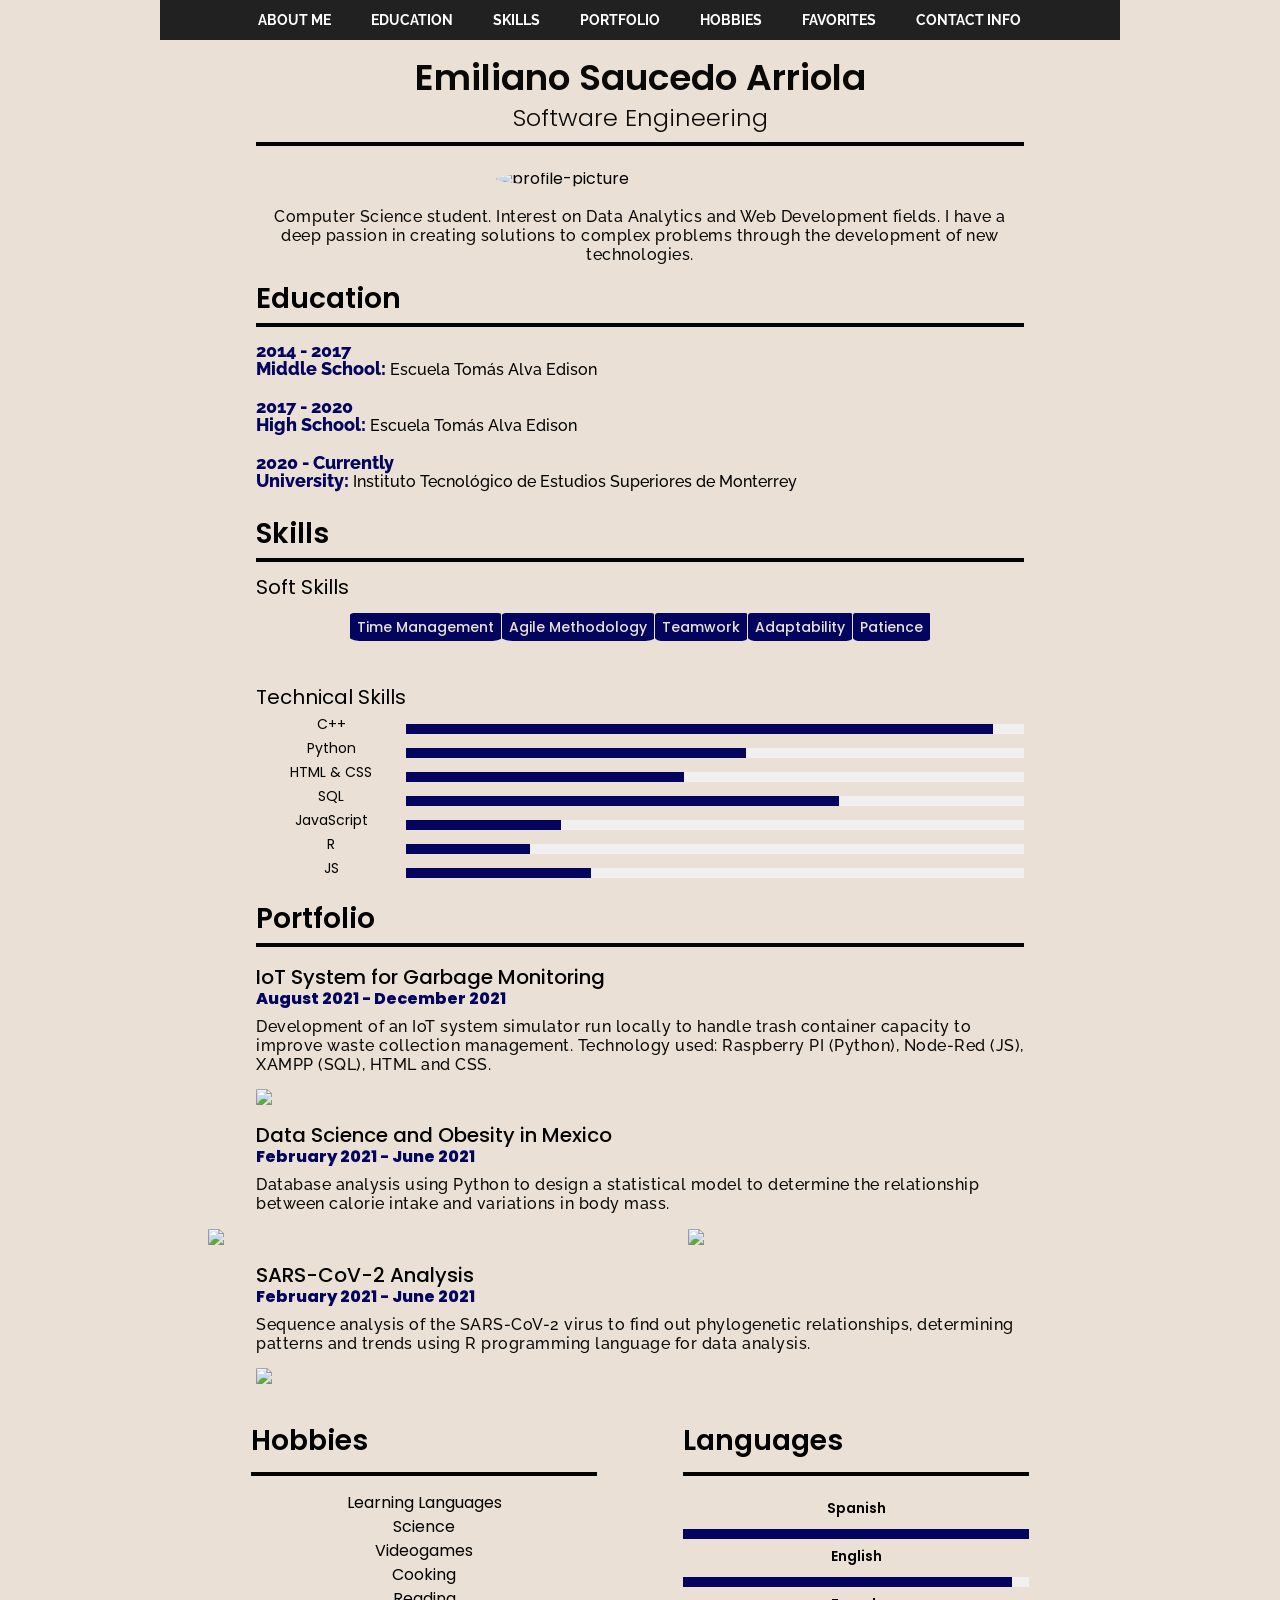
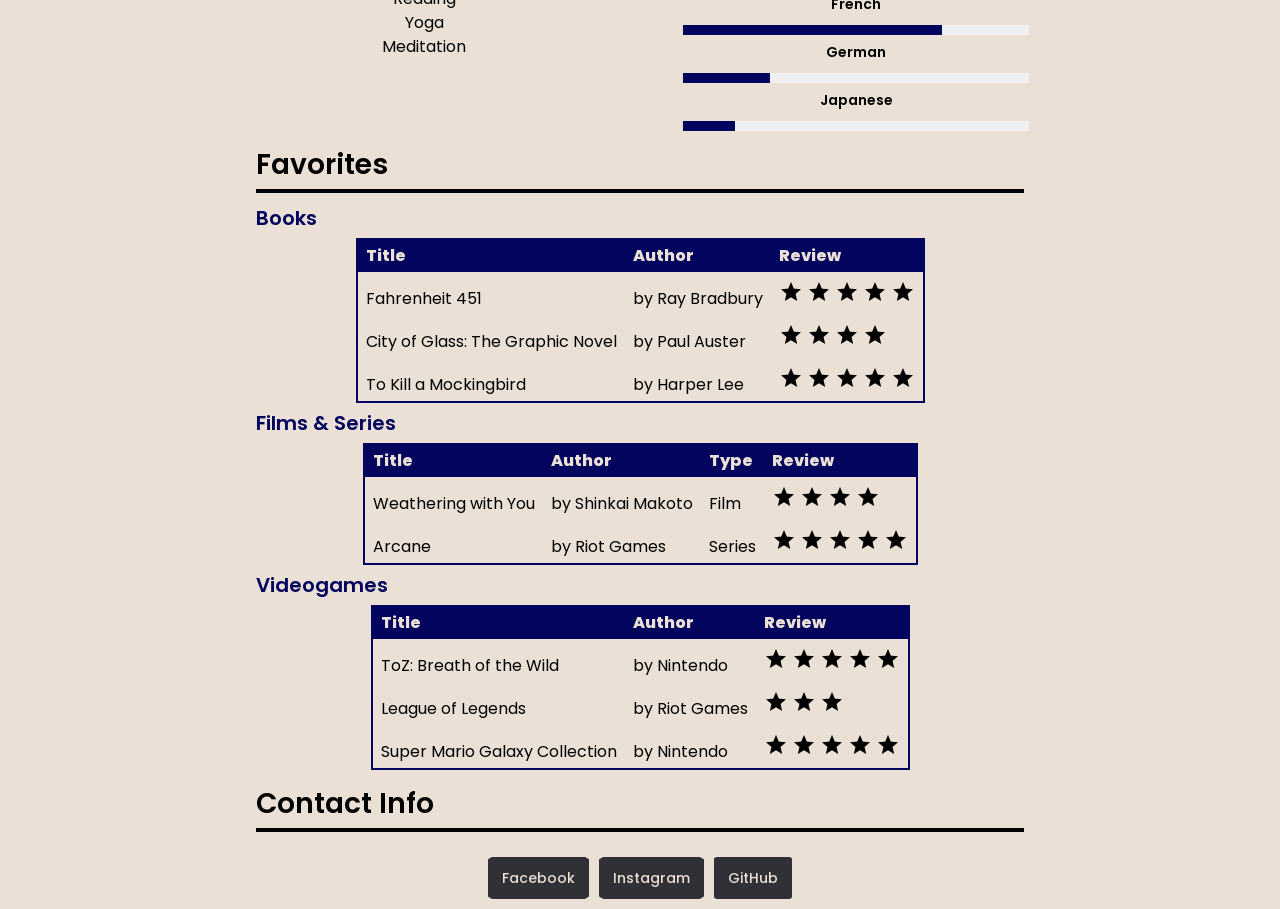
==== index.html @ 991b0953 "sacamos archivos" ====
<!DOCTYPE html>
<html lang="en">
    <head>
        <title>CV Emiliano Saucedo</title>
        <meta charset="UTF-8">
        <meta http-equiv="X-UA-Compatible" content="IE=edge">
        <meta name="viewport" content="width=device-width, initial-scale=1.0">
        <link rel="stylesheet" href="https://fonts.googleapis.com/icon?family=Material+Icons">
        <link href="main.css" rel="stylesheet">
        <link href="js\splide.min.js" rel="stylesheet">
        <style>
            @import url('https://fonts.googleapis.com/css2?family=Poppins:wght@100;200;300;400;500;600;700;800;900&family=Raleway:wght@100;200;300;400;500;600;700;800;900&display=swap');
        </style>
    </head>
    <body>
        <!--Basic Identity-->
        <header>
            <nav>
                <ul id="main-menu">
                    <li><a class="menu-element" href="#profile-description">About Me</a></li>
                    <li><a class="menu-element" href="#education">Education</a></li>
                    <li><a class="menu-element" href="#skills">Skills</a></li>
                    <li><a class="menu-element" href="#portfolio">Portfolio</a></li>
                    <li><a class="menu-element" href="#hobbies-languages">Hobbies</a></li>
                    <li><a class="menu-element" href="#favorites">Favorites</a></li>
                    <li><a class="menu-element" href="#contact-info">Contact Info</a></li>
                    <!-- <li id="menu-icon"><i class="material-icons">menu</i></li> -->
                    </ul>
                <i class="material-icons" id="menu-icon">menu</i>
                <div id="short-menu">
                    <ul class="menu">
                        <li id="about-me"><a href="#profile-description">About Me</a></li>
                        <li id="educ-el"><a href="#education">Education</a></li>
                        <li id="skills-el"><a href="#skills">Skills</a></li>
                        <li id="port-el"><a href="#portfolio">Portfolio</a></li>
                        <li id="hob-el"><a href="#hobbies-languages">Hobbies</a></li>
                        <li id="fav-el"><a href="#favorites">Favorites</a></li>
                        <li id="cont-el"><a href="#contact-info">Contact Info</a></td>
                    </ul>
                </div>
            </nav>

            <div id="profile-description">
                <h1>Emiliano Saucedo Arriola<br><span>Software Engineering</span></h1>
                <img src="C:\Users\emisa\OneDrive\Documentos\GitHub\TC2005B-Software-Development\Task1\img\profilePicture.jpg" alt="profile-picture">
                <p>Computer Science student. Interest on Data Analytics and Web Development fields. I have a deep passion in creating solutions to complex problems through the development of new technologies.</p>
            </div>
        </header>
        <!--Education-->
        <section id="education">
            <h2>Education</h2>
            <h3><span>2014 - 2017</span><br><span>Middle School: </span>Escuela Tomás Alva Edison<br></h3>

            <h3><span>2017 - 2020</span><br><span>High School: </span>Escuela Tomás Alva Edison<br></h3>

            <h3><span>2020 - Currently</span><br><span>University: </span>Instituto Tecnológico de Estudios Superiores de Monterrey<br></h3>
        </section>
        <!--Skills-->
        <section id="skills">
            <h2>Skills</h2>
            <div id="soft-skills">
                <h3>Soft Skills</h3>
                <div class="scroll">
                    <table>
                        <tr>
                            <td>Time Management</td>
                            <td>Agile Methodology</td>
                            <td>Teamwork</td>
                            <td>Adaptability</td>
                            <td>Patience</td>
                        </tr>
                    </table>
                </div>
            </div>
            <div id="technical-skills">
                <h3>Technical Skills</h3>
                    <div class="box">
                        <h4>C++</h4>
                        <div class="percent">
                            <div style="width: 95%"></div>
                        </div>
                    </div>
                    <div class="box">
                        <h4>Python</h4>
                        <div class="percent">
                            <div style="width: 55%"></div>
                        </div>
                    </div>
                    <div class="box">
                        <h4>HTML & CSS</h4>
                        <div class="percent">
                            <div style="width: 45%"></div>
                        </div>
                    </div>
                    <div class="box">
                        <h4>SQL</h4>
                        <div class="percent">
                            <div style="width: 70%"></div>
                        </div>
                    </div>
                    <div class="box">
                        <h4>JavaScript</h4>
                        <div class="percent">
                            <div style="width: 25%"></div>
                        </div>
                    </div>
                    <div class="box">
                        <h4>R</h4>
                        <div class="percent">
                            <div style="width: 20%"></div>
                        </div>
                    </div>
                    <div class="box">
                        <h4>JS</h4>
                        <div class="percent">
                            <div style="width: 30%"></div>
                        </div>
                    </div>
            </div>
        </section>
        <!--Portfolio-->
        <section id="portfolio">
            <div class="project">
                <h2>Portfolio</h2>
                <h3>IoT System for Garbage Monitoring<br><span>August 2021 - December 2021</span></h3>
                <p>Development of an IoT system simulator run locally to handle trash container capacity to improve waste collection management. Technology used: Raspberry PI (Python), Node-Red (JS), XAMPP (SQL), HTML and CSS.</p>
                <img src="C:\Users\emisa\OneDrive\Documentos\GitHub\TC2005B-Software-Development\Task1\img\IoT.png">
            </div>
            <div class="project">
                <h3>Data Science and Obesity in Mexico<br><span>February 2021 - June 2021</span></h3>
                <p>Database analysis using Python to design a statistical model to determine the relationship between calorie intake and variations in body mass.</p>
                <div class="row">
                    <div class="column">
                        <img src="C:\Users\emisa\OneDrive\Documentos\GitHub\TC2005B-Software-Development\Task1\img\CienciaDatos.png">
                    </div>
                    <div class="column">
                        <img src="C:\Users\emisa\OneDrive\Documentos\GitHub\TC2005B-Software-Development\Task1\img\Minitab.png">
                    </div>
                </div>
            <div class="project">
                <h3>SARS-CoV-2 Analysis<br><span>February 2021 - June 2021</span></h3>
                <p>Sequence analysis of the SARS-CoV-2 virus to find out phylogenetic relationships, determining patterns and trends using R programming language for data analysis.</p>
                <img src="C:\Users\emisa\OneDrive\Documentos\GitHub\TC2005B-Software-Development\Task1\img\BioComp.png">
            </div>
                <br>
            </div>
        </section>
        <!--Hobbies-->
        <section id="hobbies-languages">
            <div class="row">
                <div class="column">
                    <h2>Hobbies</h2>
                    <ul style="list-style-type:none;">
                        <li>Learning Languages</li>
                        <li>Science</li>
                        <li>Videogames</li>
                        <li>Cooking</li>
                        <li>Reading</li>
                        <li>Yoga</li>
                        <li>Meditation</li>
                    </ul>
                </div>
                <div class="column">
                    <h2>Languages</h2>
                    <div class="box">
                        <h4>Spanish</h4>
                        <div class="percent">
                            <div style="width: 100%"></div>
                        </div>
                    </div>
                    <div class="box">
                        <h4>English</h4>
                        <div class="percent">
                            <div style="width: 95%"></div>
                        </div>
                    </div>
                    <div class="box">
                        <h4>French</h4>
                        <div class="percent">
                            <div style="width: 75%"></div>
                        </div>
                    </div>
                    <div class="box">
                        <h4>German</h4>
                        <div class="percent">
                            <div style="width: 25%"></div>
                        </div>
                    </div>
                    <div class="box">
                        <h4>Japanese</h4>
                        <div class="percent">
                            <div style="width: 15%"></div>
                        </div>
                    </div>
                </div>
            </div>
        </section>
        <!--Languages-->
        <!--Favorites-->
        <section id="favorites">
            <h2>Favorites</h2>
            <div class="favorite-item">
                <h3>Books</h3>
                <table>
                    <tr>
                        <th>Title</th>
                        <th>Author</th>
                        <th>Review</th>
                    </tr>
                    <tr>
                        <td>Fahrenheit 451</td>
                        <td>by Ray Bradbury</td>
                        <td><i class="material-icons">star</i>
                            <i class="material-icons">star</i>
                            <i class="material-icons">star</i>
                            <i class="material-icons">star</i>
                            <i class="material-icons">star</i></td>
                    </tr>
                    <tr>
                        <td>City of Glass: The Graphic Novel</td>
                        <td>by Paul Auster</td>
                        <td><i class="material-icons">star</i>
                            <i class="material-icons">star</i>
                            <i class="material-icons">star</i>
                            <i class="material-icons">star</i></td>
                    </tr>
                    <tr>
                        <td>To Kill a Mockingbird</td>
                        <td>by Harper Lee</td>
                        <td><i class="material-icons">star</i>
                            <i class="material-icons">star</i>
                            <i class="material-icons">star</i>
                            <i class="material-icons">star</i>
                            <i class="material-icons">star</i></td>
                    </tr>
                </table>
            </div>
            <div class="favorite-item">
                <h3>Films & Series</h3>
                <table>
                    <tr>
                        <th>Title</th>
                        <th>Author</th>
                        <th>Type</th>
                        <th>Review</th>
                    </tr>
                    <tr>
                        <td>Weathering with You</td>
                        <td>by Shinkai Makoto</td>
                        <td>Film</td>
                        <td><i class="material-icons">star</i>
                            <i class="material-icons">star</i>
                            <i class="material-icons">star</i>
                            <i class="material-icons">star</i></td>
                    </tr>
                    <tr>
                        <td>Arcane</td>
                        <td>by Riot Games</td>
                        <td>Series</td>
                        <td><i class="material-icons">star</i>
                            <i class="material-icons">star</i>
                            <i class="material-icons">star</i>
                            <i class="material-icons">star</i>
                            <i class="material-icons">star</i></td>
                    </tr>
                </table>
            </div>
            <div class="favorite-item">
                <h3>Videogames</h3>
                <table>
                    <tr>
                        <th>Title</th>
                        <th>Author</th>
                        <th>Review</th>
                    </tr>
                    <tr>
                        <td>ToZ: Breath of the Wild</td>
                        <td>by Nintendo</td>
                        <td><i class="material-icons">star</i>
                            <i class="material-icons">star</i>
                            <i class="material-icons">star</i>
                            <i class="material-icons">star</i>
                            <i class="material-icons">star</i></td>
                    </tr>
                    <tr>
                        <td>League of Legends</td>
                        <td>by Riot Games</td>
                        <td><i class="material-icons">star</i>
                            <i class="material-icons">star</i>
                            <i class="material-icons">star</i></td>
                    </tr>
                    <tr>
                        <td>Super Mario Galaxy Collection</td>
                        <td>by Nintendo</td>
                        <td><i class="material-icons">star</i>
                            <i class="material-icons">star</i>
                            <i class="material-icons">star</i>
                            <i class="material-icons">star</i>
                            <i class="material-icons">star</i></td>
                    </tr>
                </table>
            </div>
        </section>
        <footer>
            <div id="contact-info">
                <h2>Contact Info</h2>
                <table>
                    <tr>
                        <td><a href="#.">Facebook</a></td>
                        <td><a href="#.">Instagram</a></td>
                        <td><a href="#.">GitHub</a></td>
                    </tr>
                </table>
            </div>
        </footer>

        <script>
            // Open menu by icon
            let menu = document.getElementById('menu-icon')
            menu.addEventListener('click', openMenu)
    
            function openMenu(){
                let menu = document.getElementById('short-menu')
                menu.classList.toggle('visible')
            }

            // Close menu by typing about me
            let aboutElement = document.getElementById('about-me')
            aboutElement.addEventListener('click', closeMenu)

            // Close menu by typing education
            let educElement = document.getElementById('educ-el')
            educElement.addEventListener('click', closeMenu)

            // Close menu by typing skills
            let skillsElement = document.getElementById('skills-el')
            skillsElement.addEventListener('click', closeMenu)

            // Close menu by typing portfolio
            let portElement = document.getElementById('port-el')
            portElement.addEventListener('click', closeMenu)

            // Close menu by typing hobbies
            let hobElement = document.getElementById('hob-el')
            hobElement.addEventListener('click', closeMenu)

            // Close menu by typing favorites
            let favElement = document.getElementById('fav-el')
            favElement.addEventListener('click', closeMenu)

            // Close menu by typing contact info
            let contElement = document.getElementById('cont-el')
            contElement.addEventListener('click', closeMenu)
    
            function closeMenu(){
                let menu = document.getElementById('short-menu')
                menu.classList.toggle('visible')
            }
        </script>

    </body>
</html>
---- main.css ----
/* http://meyerweb.com/eric/tools/css/reset/ 
            v2.0 | 20110126
            License: none (public domain)
        */

        html, body, div, span, applet, object, iframe,
        h1, h2, h3, h4, h5, h6, p, blockquote, pre,
        a, abbr, acronym, address, big, cite, code,
        del, dfn, em, img, ins, kbd, q, s, samp,
        small, strike, strong, sub, sup, tt, var,
        b, u, i, center,
        dl, dt, dd, ol, ul, li,
        fieldset, form, label, legend,
        table, caption, tbody, tfoot, thead, tr, th, td,
        article, aside, canvas, details, embed, 
        figure, figcaption, footer, header, hgroup, 
        menu, nav, output, ruby, section, summary,
        time, mark, audio, video {
            margin: 0;
            padding: 0;
            border: 0;
            font-size: 100%;
            font: inherit;
            vertical-align: baseline;
        }
        /* HTML5 display-role reset for older browsers */
        article, aside, details, figcaption, figure, 
        footer, header, hgroup, menu, nav, section {
            display: block;
        }
        ol, ul {
            list-style: none;
        }
        blockquote, q {
            quotes: none;
        }

        blockquote:before, blockquote:after,
        q:before, q:after {
            content: '';
            content: none;
        }
        table {
            border-collapse: collapse;
            border-spacing: 0;
        }
        
        img{
            display: block;
            max-width: 100%;
        }
        
        body{
            /* background-color: #f9f6ee; */
            line-height: 1;
            background-color: #EAE0D5;
            font-family: 'Poppins', sans-serif;
            margin-left: auto;
            margin-right: auto;
            max-width: 960px;
        }
        

        header p{
            text-align: center;
        }

        h1{
            color: #0A0908;
            font-weight: 600;
            font-size: 36px;
            text-align: center;
            max-width: 80%;
            margin: 0 auto;
            padding-bottom: 10px;
            border-bottom: 4px solid #030303;
        }
        
        header span{
            font-weight: 300;
            font-size: 24px;
        }


        h2{
            font-weight: 600;
            font-size: 28px;
            max-width: 80%;
            margin: auto;
            margin-bottom: 15px;
            padding-top: 20px;
            padding-bottom: 10px;
            border-bottom: 4px solid #030303;
        }

        h3{
            font-weight: 400;
            font-size: 20px;
            max-width: 80%;
            margin-top: 10px;
            margin-left: auto;
            margin-right: auto;
            padding-bottom: 10px;
        }

        h4{
            font-weight: 400;
            font-size: 14px;
            max-width: 80%;
            margin: auto;
            padding-bottom: 10px;
        }

        p{
            font-family: 'Raleway', sans-serif;
            max-width: 80%;
            font-size: 16px;
            font-weight: 500;
            line-height: 1.2;
            letter-spacing: 0.5px;
            padding-top: 20px;
            color:#0A0908;
            margin-left: auto;
            margin-right: auto;
        }

        nav{
            background-color: #212121;
            height: 40px;
            width: 100%;
            font-family: 'Raleway', sans-serif;
            font-weight: 700;
            margin-bottom: 20px;
        }

        nav ul{
            margin-left: 80px;
            text-decoration: none;
            box-sizing: border-box;
        }

        nav ul li{
            display: inline-block;
            line-height: 40px;
            margin: 0 5px;
        }
        
        nav ul li a{
            color: white;
            font-size: 14px;
            text-transform: uppercase;
            text-decoration: none;
            border-radius: 10%;
            padding: 7px 13px;
        }

        nav a:hover{
            background-color: red;
            transition: 0.5s ease-out;
            text-decoration: none;
            background-size: 20px;
        }

        #menu-icon{
            position: absolute;
            top: 10px;
            right: 10px;
            width: 40px;
            color: white;
            cursor: pointer;
            display: none;
        }

        #short-menu{
            display: none;
        }

        @media (max-width: 952px){
            #main-menu{
                display: none;
            }

            #short-menu ul{
            position: fixed;
            right: 0;
            top: 40px;
            width: 320px;
            background-color: #EAE0D5;
            z-index: 1000;
            height: 100vh;
            /* display: none; */
            transition: all 0.2s ease-out;
            transform: translateX(100);
            }

            #short-menu.visible{
                display: block;
                transform: translateX(0);
            }

            ul.menu{
                list-style-type: none;
                margin: 0;
                padding: 0;
            }
            ul.menu li{
                padding: 0;
                margin: 0;
                height: 100hv;
                background-color: #212121;
                margin-bottom: 1px;
                text-align: center;
                display: flex;
                justify-content: center;
                align-items: center;
                font-family: sans-serif;
            }
            
            #menu-icon{
                position: absolute;
                top: 10px;
                right: 10px;
                width: 40px;
                color: white;
                cursor: pointer;
                display: block;
            }
        }

        #profile-description img{
            max-width: 30%;
            margin-top: 25px;
            margin-left: auto;
            margin-right: auto;
            border-radius: 50%;

        }

        #education{
            margin-top: auto;
        }
        
        #education h3{
            font-family: 'Raleway',sans-serif;
            font-size: 16px;
            font-weight: 500;
            margin-top: 10px;
        }

        #education span{
            font-size: 18px;
            font-weight: 800;
            color: #03045E;
        }

        #soft-skills table{
            max-width: 80%;
            margin: auto;
        }

        #soft-skills td{
            border: 0.5px solid #EAE0D5;
            padding: 0.5em;
            text-align: center;
            background-color: #03045E;
            border-radius: 10%;
            font-weight: 500;
            font-size: 14px;
            color: #EAE0D5;
        }

        .scroll {
            overflow-x: scroll;
            height: 60px;
            max-width: 80%;
            margin: auto; 
            padding: 5px;
            text-align: justify;
        }
        .scroll::-webkit-scrollbar {
            height:6px;
        }

        .scroll::-webkit-scrollbar-track {
            -webkit-box-shadow:inset 0 0 8px #f0f0f0; 
            border-radius:5px;
        }

        .scroll::-webkit-scrollbar-thumb {
            -webkit-box-shadow: inset 0 0 8px red; 
            border-radius:5px;
        }

        #technical-skills .box{
            position: relative;
            width: 80%;
            display: grid;
            grid-template-columns: 150px 2fr;
            justify-content: center;
            align-items: center;
            margin: auto;
        }
        
        #technical-skills .box .percent{
            position: relative;
            width: 100%;
            height: 10px;
            height: 10px;
            background: #f0f0f0;
        }
        
        #technical-skills .box .percent div{
            position: absolute;
            top: 0;
            left: 0;
            height: 100%;
            background: #03045E;
        }

        #portfolio p{
            margin-top: -20px;
            margin-bottom: 15px;
        }

        #portfolio img{
            display: block;
            margin-left: auto;
            margin-right: auto;
            max-width: 80%;
            border-radius: 2%;
        }

        #portfolio h3{
            font-weight: 500;
            margin-top: 20px;
        }

        #portfolio span{
            font-weight: 800;
            font-size: 16px;
            color:#03045E
        }
        
        #portfolio .row{
            display: flex;
            margin: auto;
        }
        
        #portfolio .column{
            flex:50%;
        }

        #hobbies-languages .column h2{
            text-align: left;
        }

        #hobbies-languages .column h4{
            font-weight: 600;
            padding-top: 7px;
        }

        #hobbies-languages .row{
            display: flex;
            margin: auto;
            max-width: 90%;
        }
        
        #hobbies-languages .column{
            flex:50%;
            line-height: 1.5;
            text-align: center;
        }
        
        #hobbies-languages .box{
            position: relative;
            width: 80%;
            display: flex;
            flex-direction: column;
            justify-content: center;
            align-items: center;
            margin: auto;
        }
        
        #hobbies-languages .box .percent{
            position: relative;
            width: 100%;
            height: 10px;
            height: 10px;
            background: #f0f0f0;
        }
        
        #hobbies-languages .box .percent div{
            position: absolute;
            top: 0;
            left: 0;
            height: 100%;
            background: #03045E;
        }

        #favorites .favorite-item h3{
            color:#03045E;
            font-weight: 600;
        }
        
        #favorites .favorite-item table{
            /* border-collapse: collapse; */
            max-width: 90%;
            margin: auto;
            border: 2px solid #03045E;
        }

        #favorites .favorite-item th{
            padding: 8px;
            text-align: left;
            font-weight: 800;
            background-color: #03045E;
            color: #EAE0D5;
        }

        #favorites .favorite-item td{
            padding: 8px;
            font-weight: 16px;
        }

        #contact-info table{
            max-width: 80%;
            margin: auto;
        }

        #contact-info td{
            border: 10px solid #EAE0D5;
            padding: 1em;
            margin: 1em;
            text-align: center;
            background-color: #303036;
            border-radius: 30%;
            font-weight: 500;
            font-size: 14px;
        }

        #contact-info td:hover{
            background-color: red;
            transition: 0.3s ease-out;
        }

        #contact-info a{
            color: #EAE0D5;
            text-decoration: none;
        }
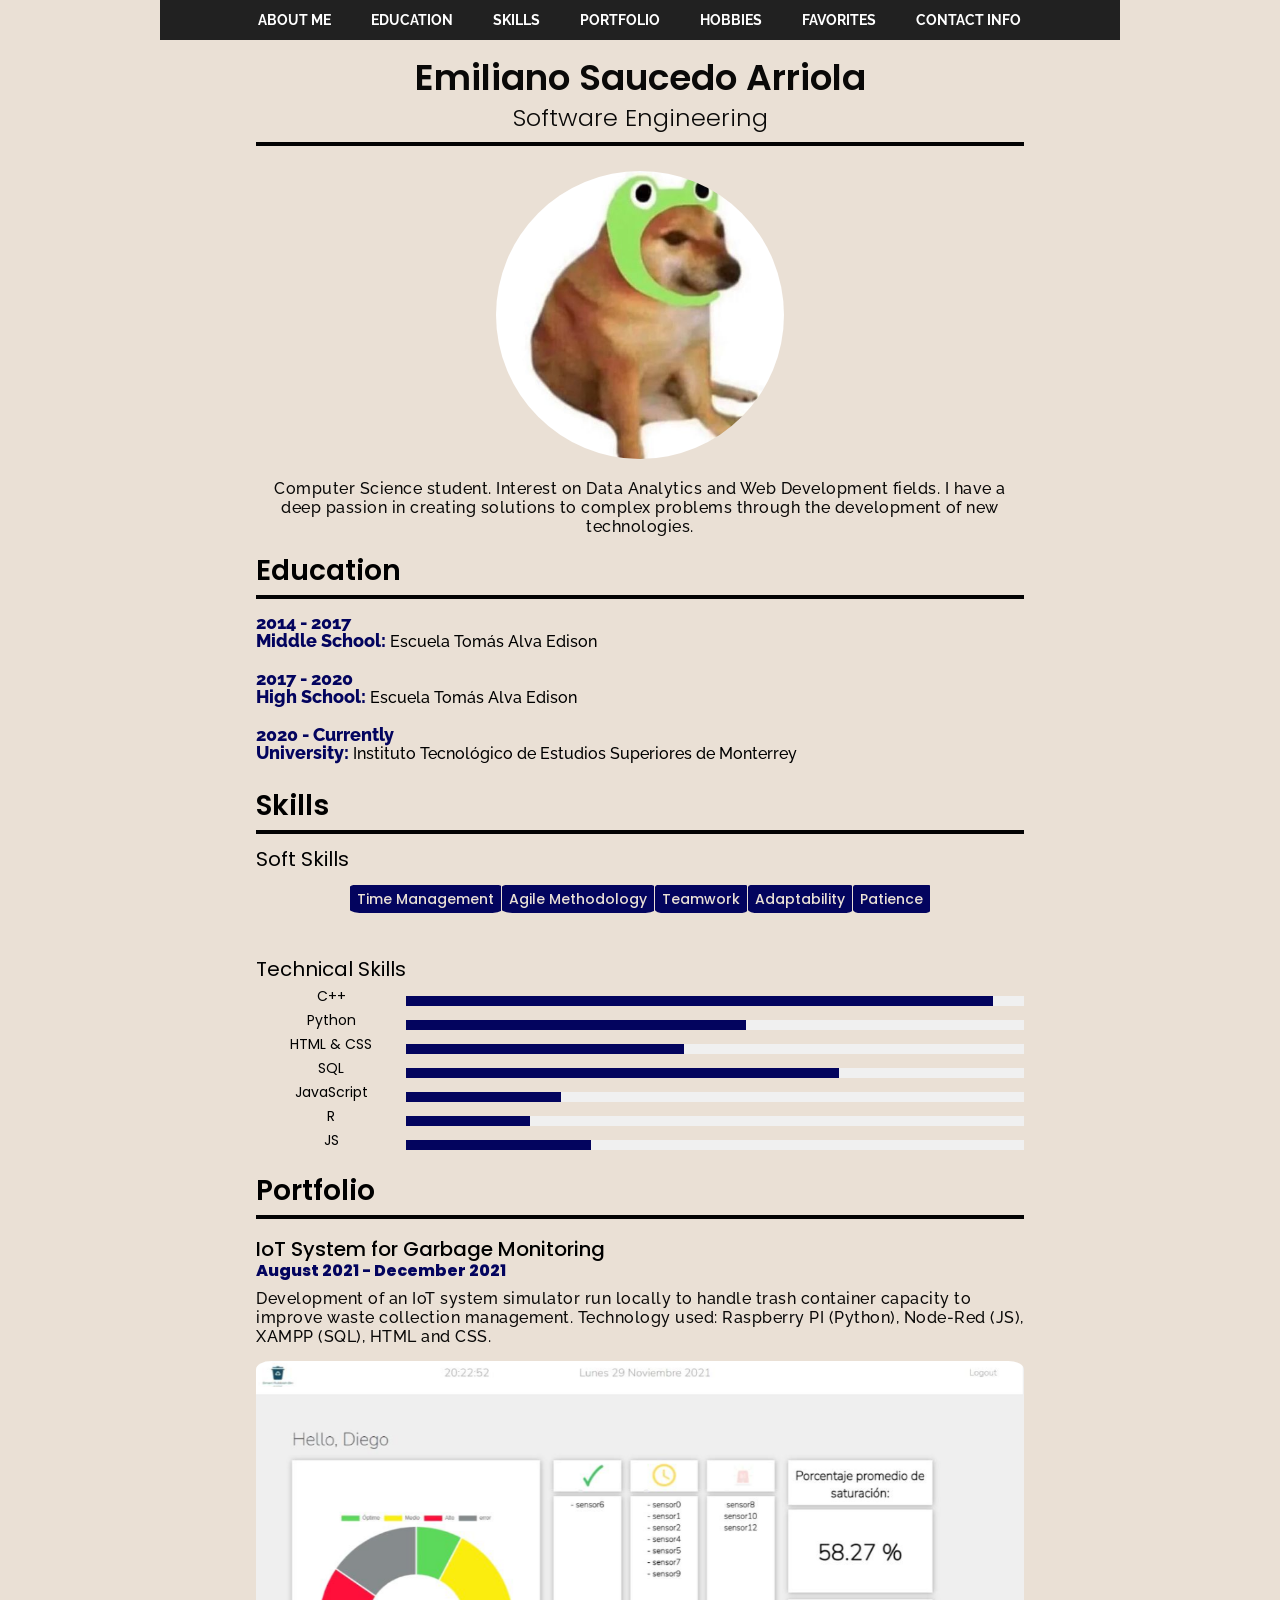
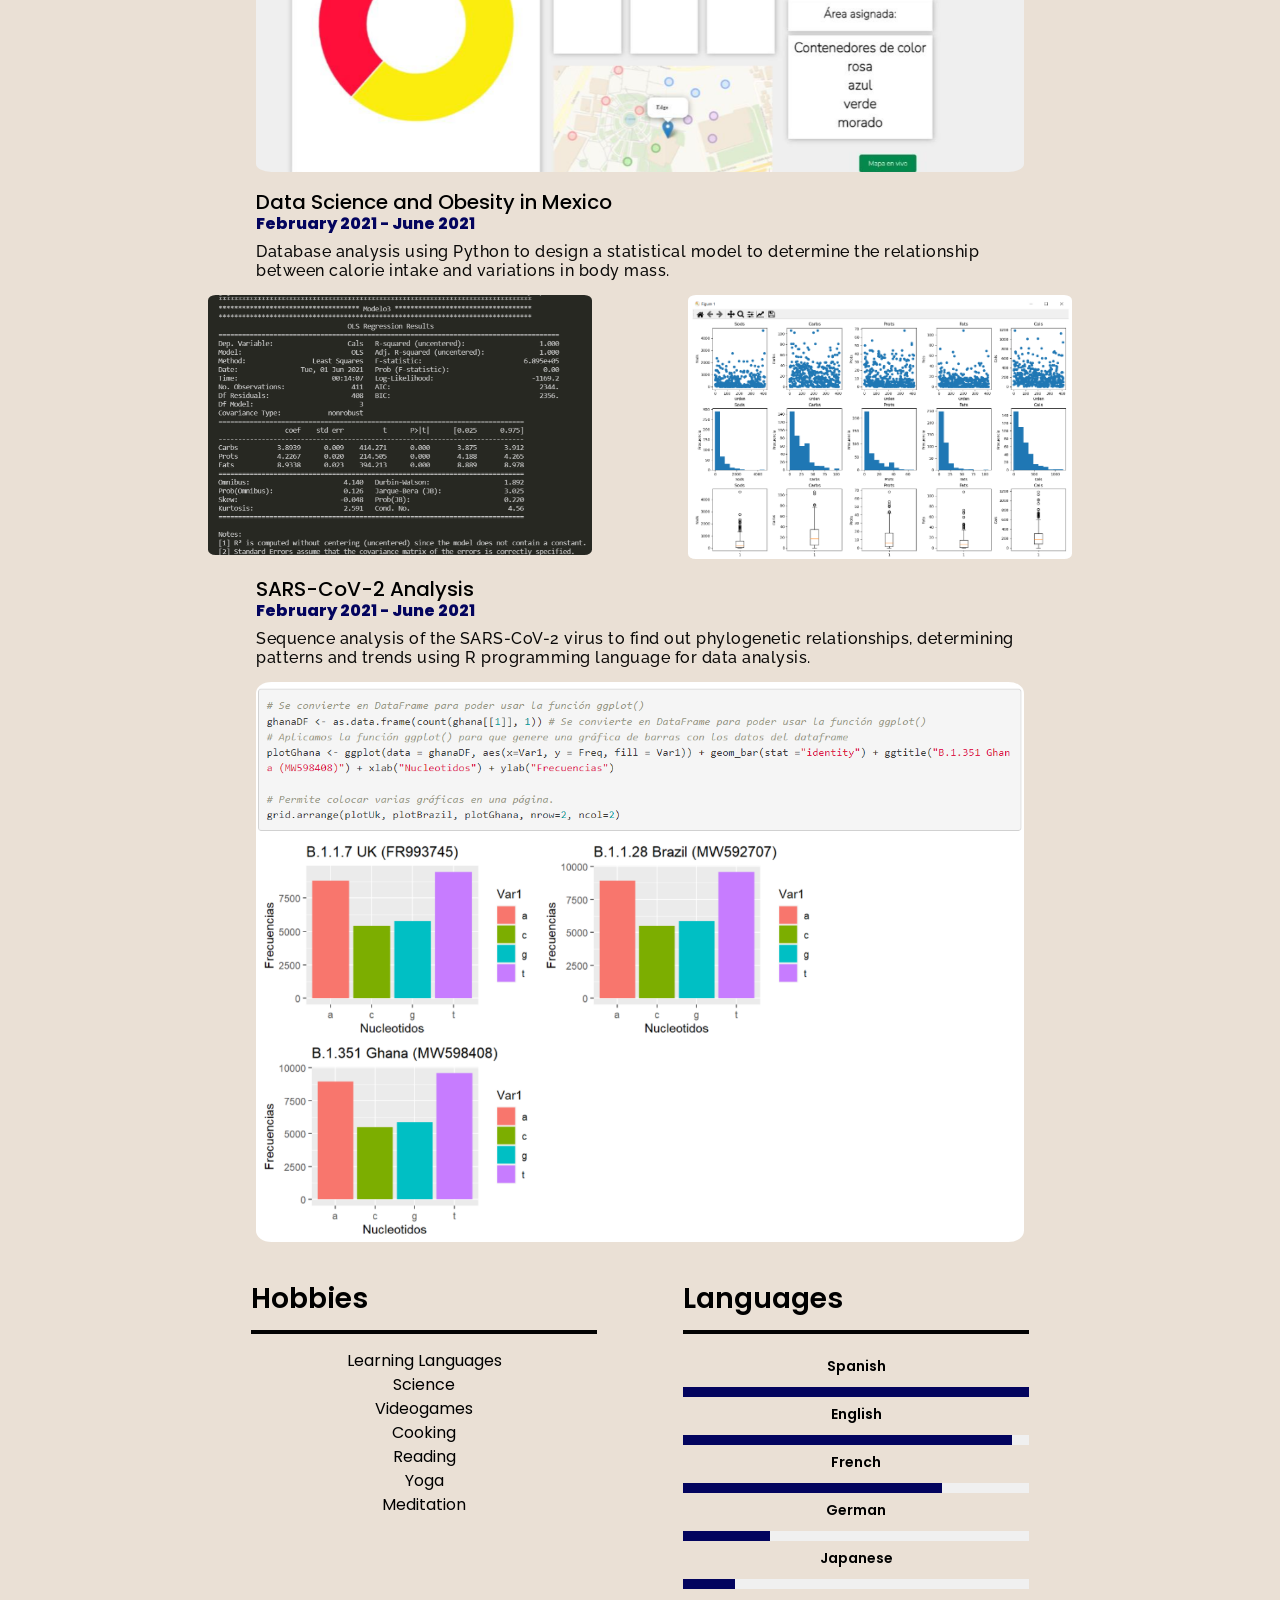
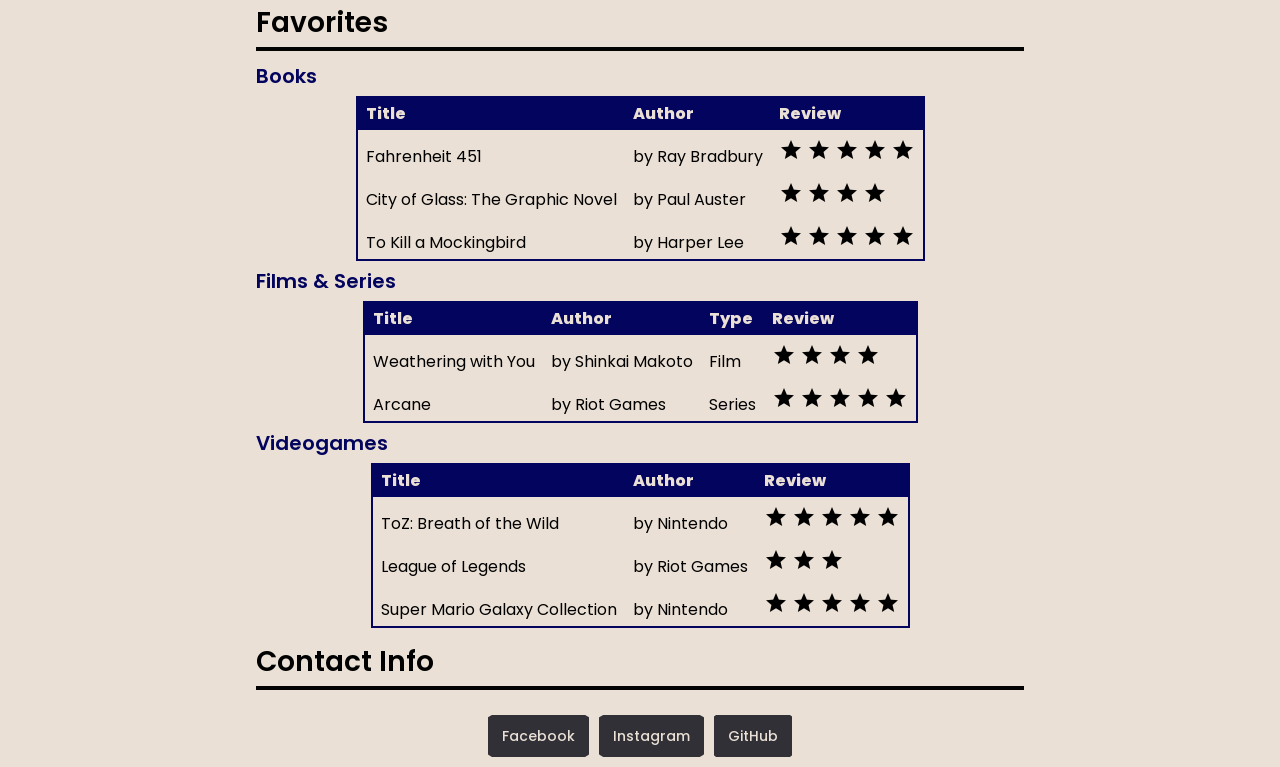
==== commit 364a3b96: "image location" ====
--- a/index.html
+++ b/index.html
@@ -43,7 +43,7 @@
 
             <div id="profile-description">
                 <h1>Emiliano Saucedo Arriola<br><span>Software Engineering</span></h1>
-                <img src="C:\Users\emisa\OneDrive\Documentos\GitHub\TC2005B-Software-Development\Task1\img\profilePicture.jpg" alt="profile-picture">
+                <img src="img\profilePicture.jpg" alt="profile-picture">
                 <p>Computer Science student. Interest on Data Analytics and Web Development fields. I have a deep passion in creating solutions to complex problems through the development of new technologies.</p>
             </div>
         </header>
@@ -125,23 +125,23 @@
                 <h2>Portfolio</h2>
                 <h3>IoT System for Garbage Monitoring<br><span>August 2021 - December 2021</span></h3>
                 <p>Development of an IoT system simulator run locally to handle trash container capacity to improve waste collection management. Technology used: Raspberry PI (Python), Node-Red (JS), XAMPP (SQL), HTML and CSS.</p>
-                <img src="C:\Users\emisa\OneDrive\Documentos\GitHub\TC2005B-Software-Development\Task1\img\IoT.png">
+                <img src="img\IoT.png">
             </div>
             <div class="project">
                 <h3>Data Science and Obesity in Mexico<br><span>February 2021 - June 2021</span></h3>
                 <p>Database analysis using Python to design a statistical model to determine the relationship between calorie intake and variations in body mass.</p>
                 <div class="row">
                     <div class="column">
-                        <img src="C:\Users\emisa\OneDrive\Documentos\GitHub\TC2005B-Software-Development\Task1\img\CienciaDatos.png">
+                        <img src="img\CienciaDatos.png">
                     </div>
                     <div class="column">
-                        <img src="C:\Users\emisa\OneDrive\Documentos\GitHub\TC2005B-Software-Development\Task1\img\Minitab.png">
+                        <img src="img\Minitab.png">
                     </div>
                 </div>
             <div class="project">
                 <h3>SARS-CoV-2 Analysis<br><span>February 2021 - June 2021</span></h3>
                 <p>Sequence analysis of the SARS-CoV-2 virus to find out phylogenetic relationships, determining patterns and trends using R programming language for data analysis.</p>
-                <img src="C:\Users\emisa\OneDrive\Documentos\GitHub\TC2005B-Software-Development\Task1\img\BioComp.png">
+                <img src="img\BioComp.png">
             </div>
                 <br>
             </div>
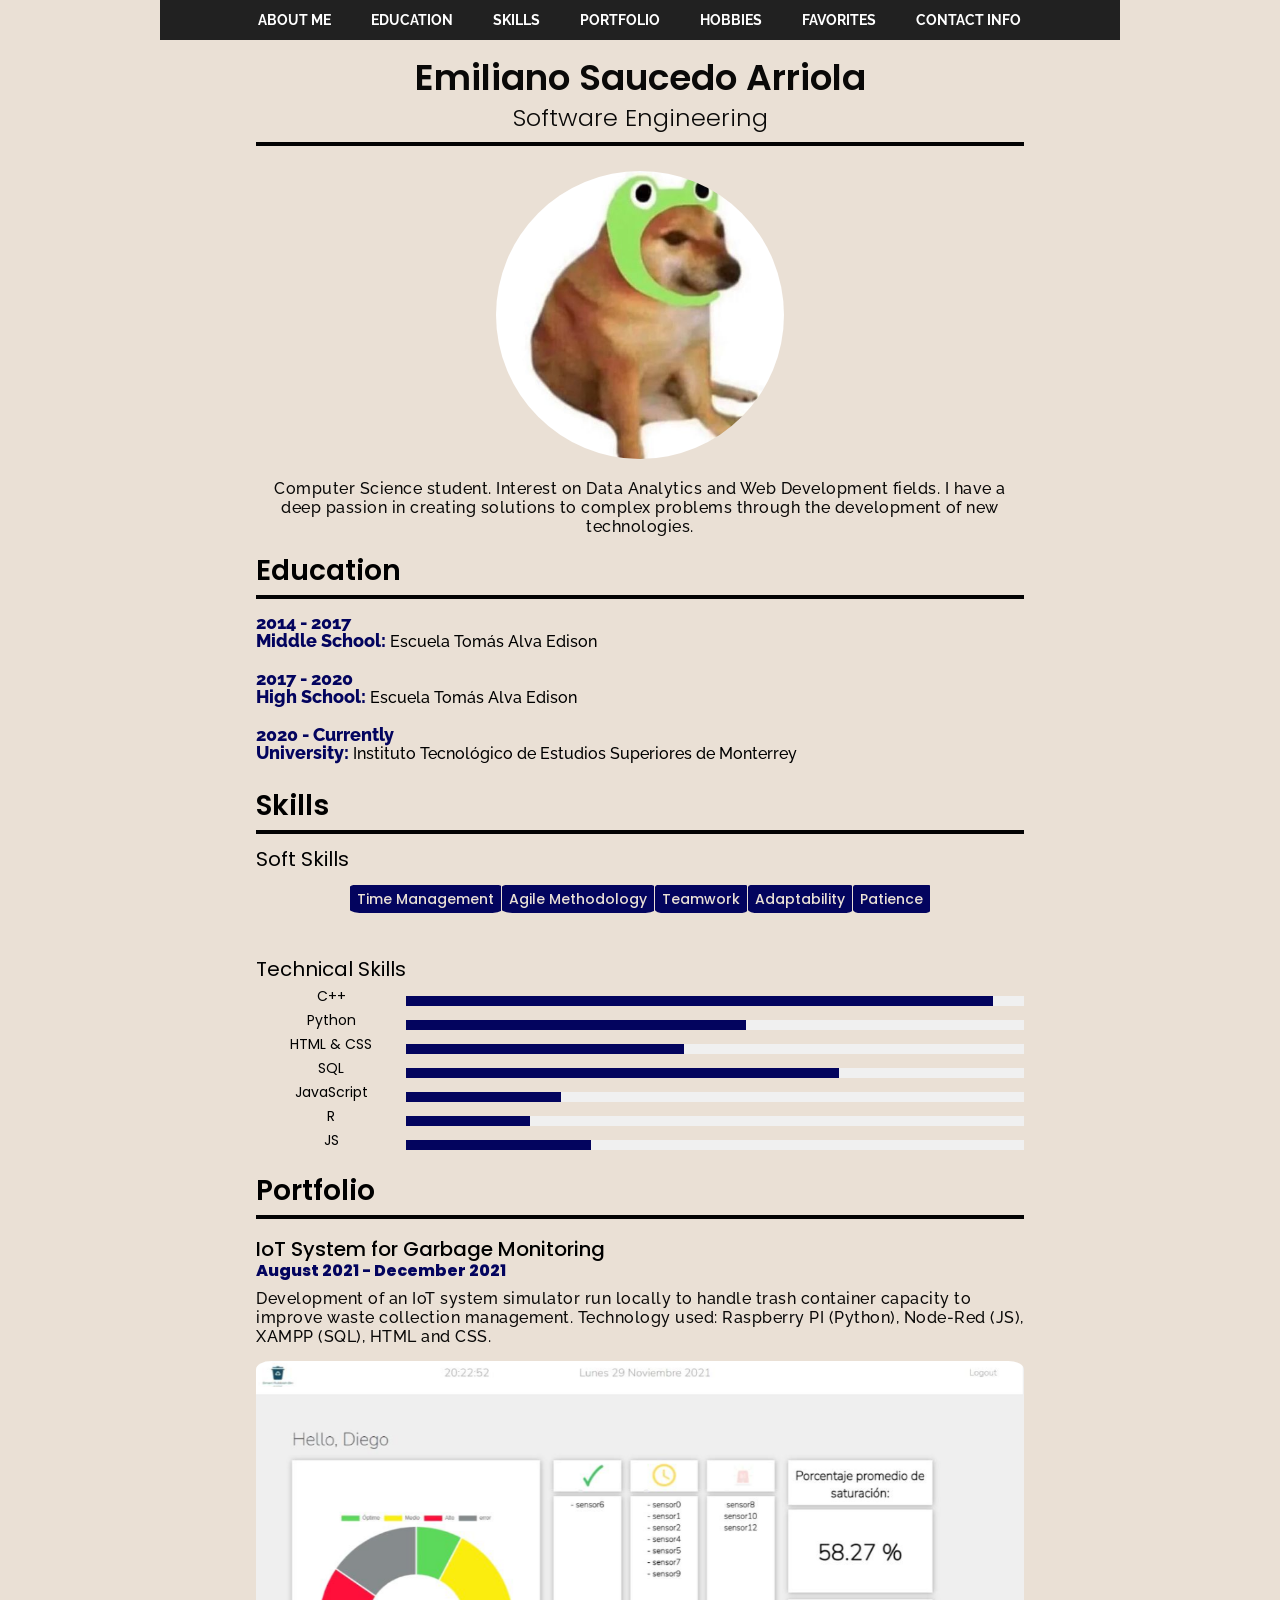
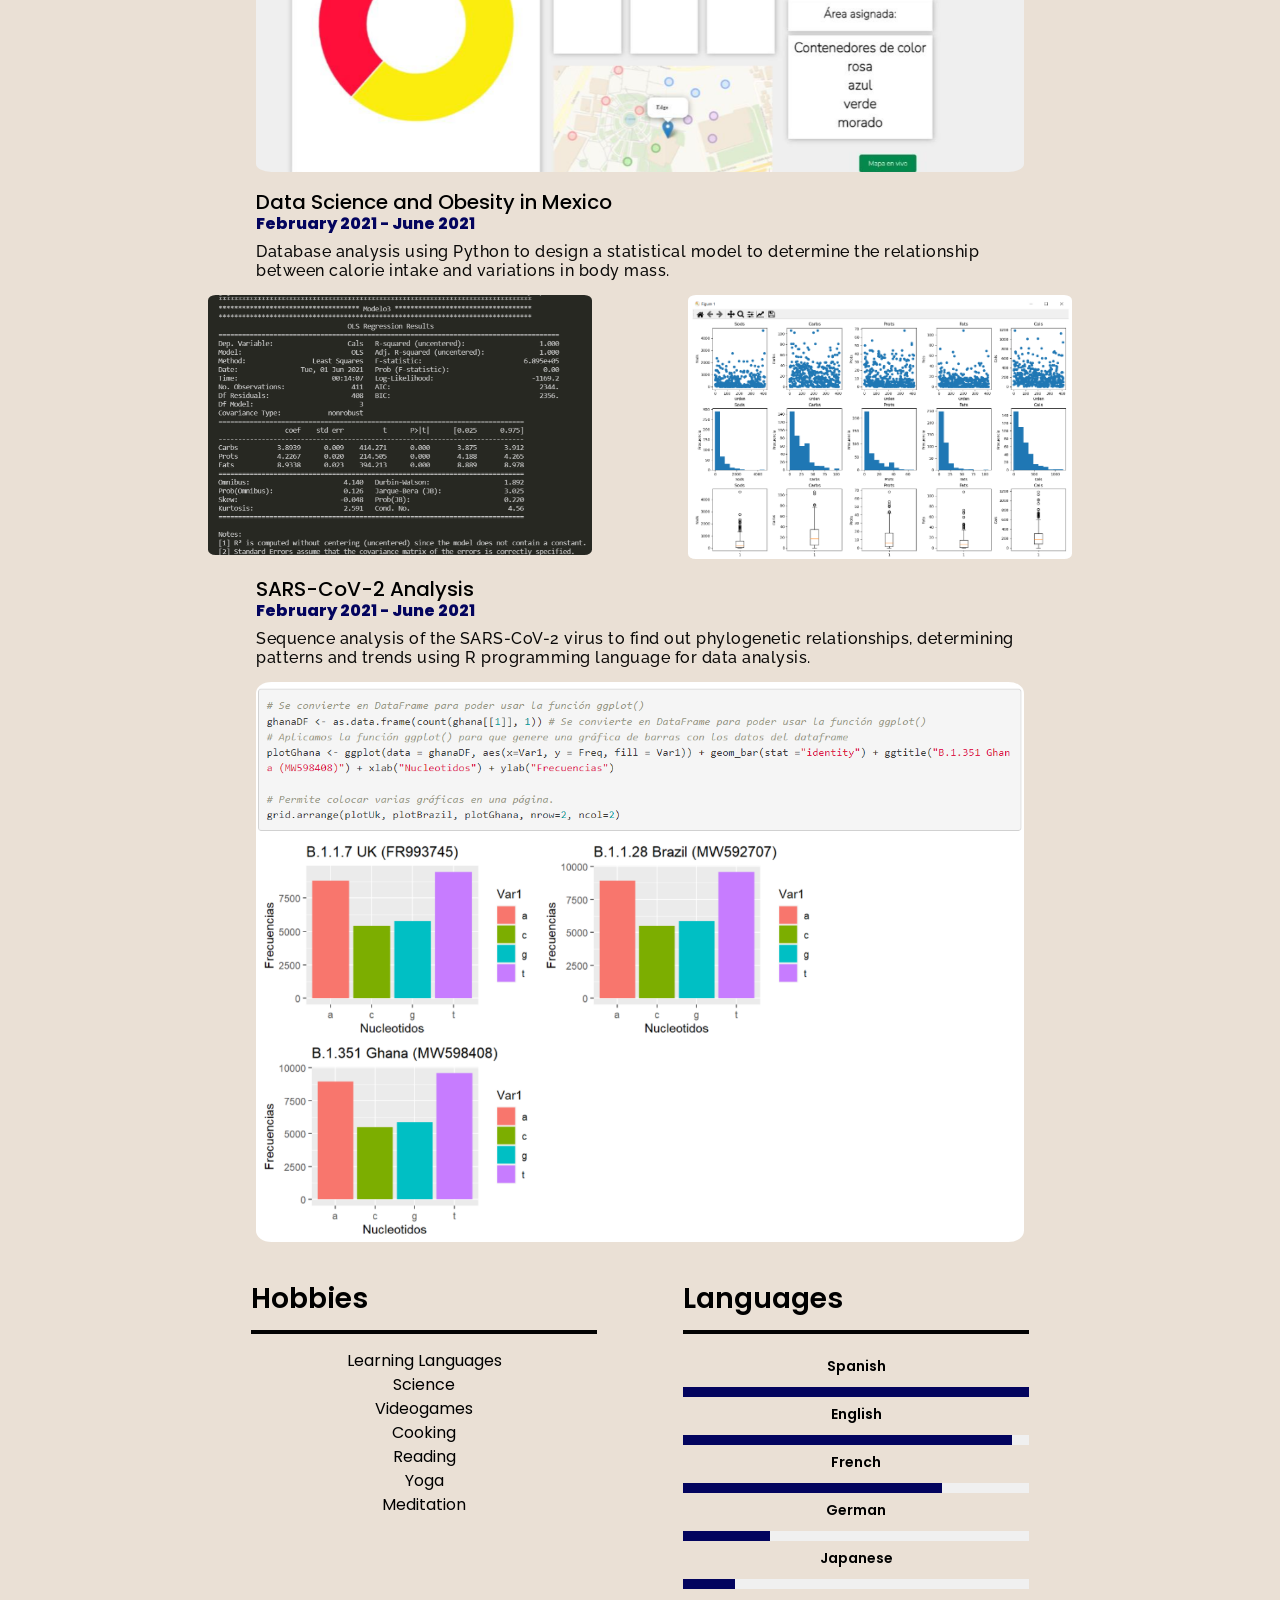
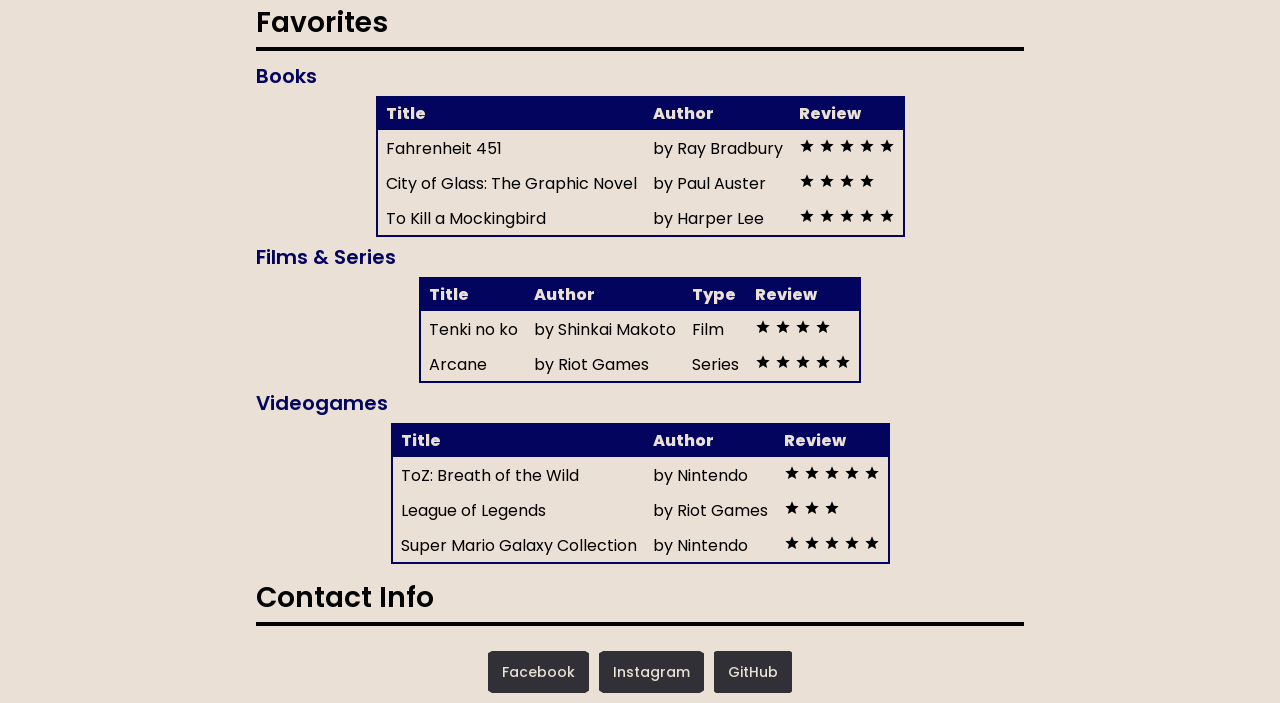
==== commit 44ed9e1f: "star adjust" ====
--- a/index.html
+++ b/index.html
@@ -246,7 +246,7 @@
                         <th>Review</th>
                     </tr>
                     <tr>
-                        <td>Weathering with You</td>
+                        <td>Tenki no ko</td>
                         <td>by Shinkai Makoto</td>
                         <td>Film</td>
                         <td><i class="material-icons">star</i>
--- a/main.css
+++ b/main.css
@@ -422,6 +422,10 @@
             font-weight: 16px;
         }
 
+        #favorites i{
+            font-size: 1rem;
+        }
+
         #contact-info table{
             max-width: 80%;
             margin: auto;
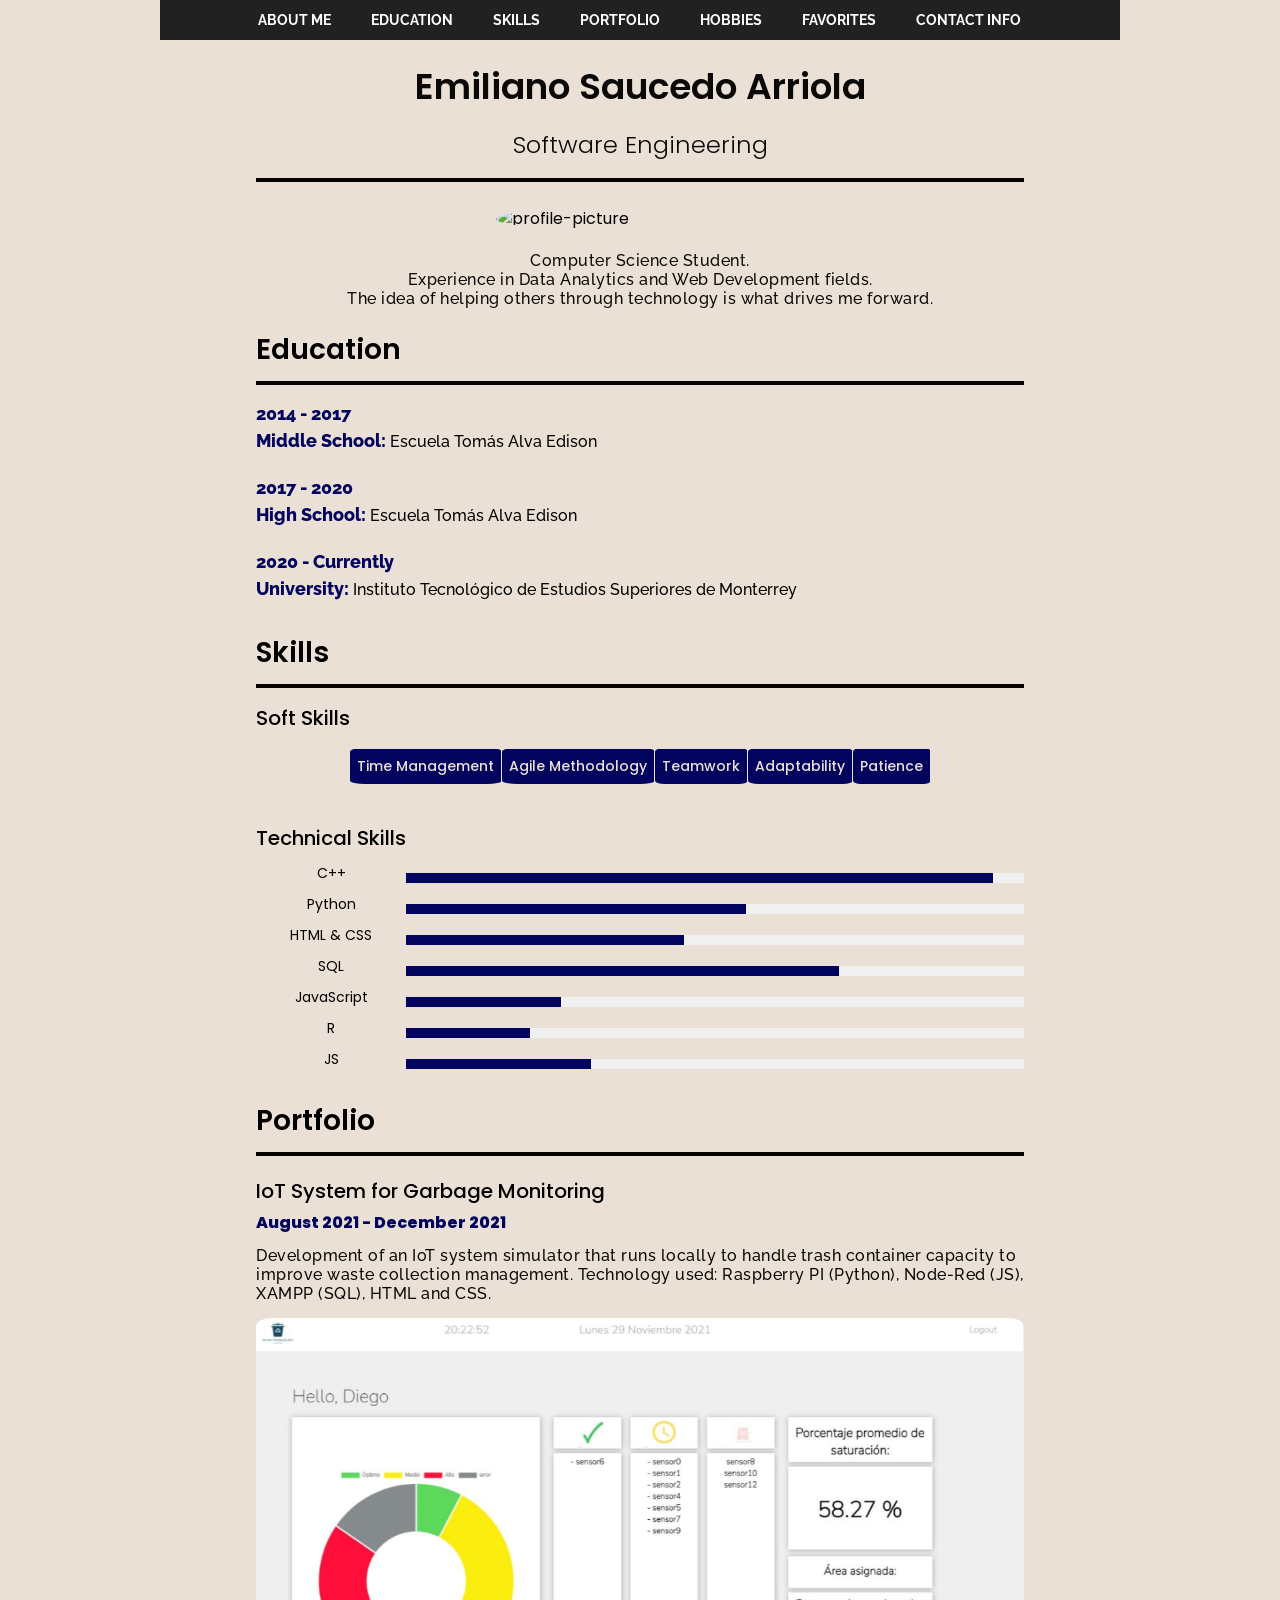
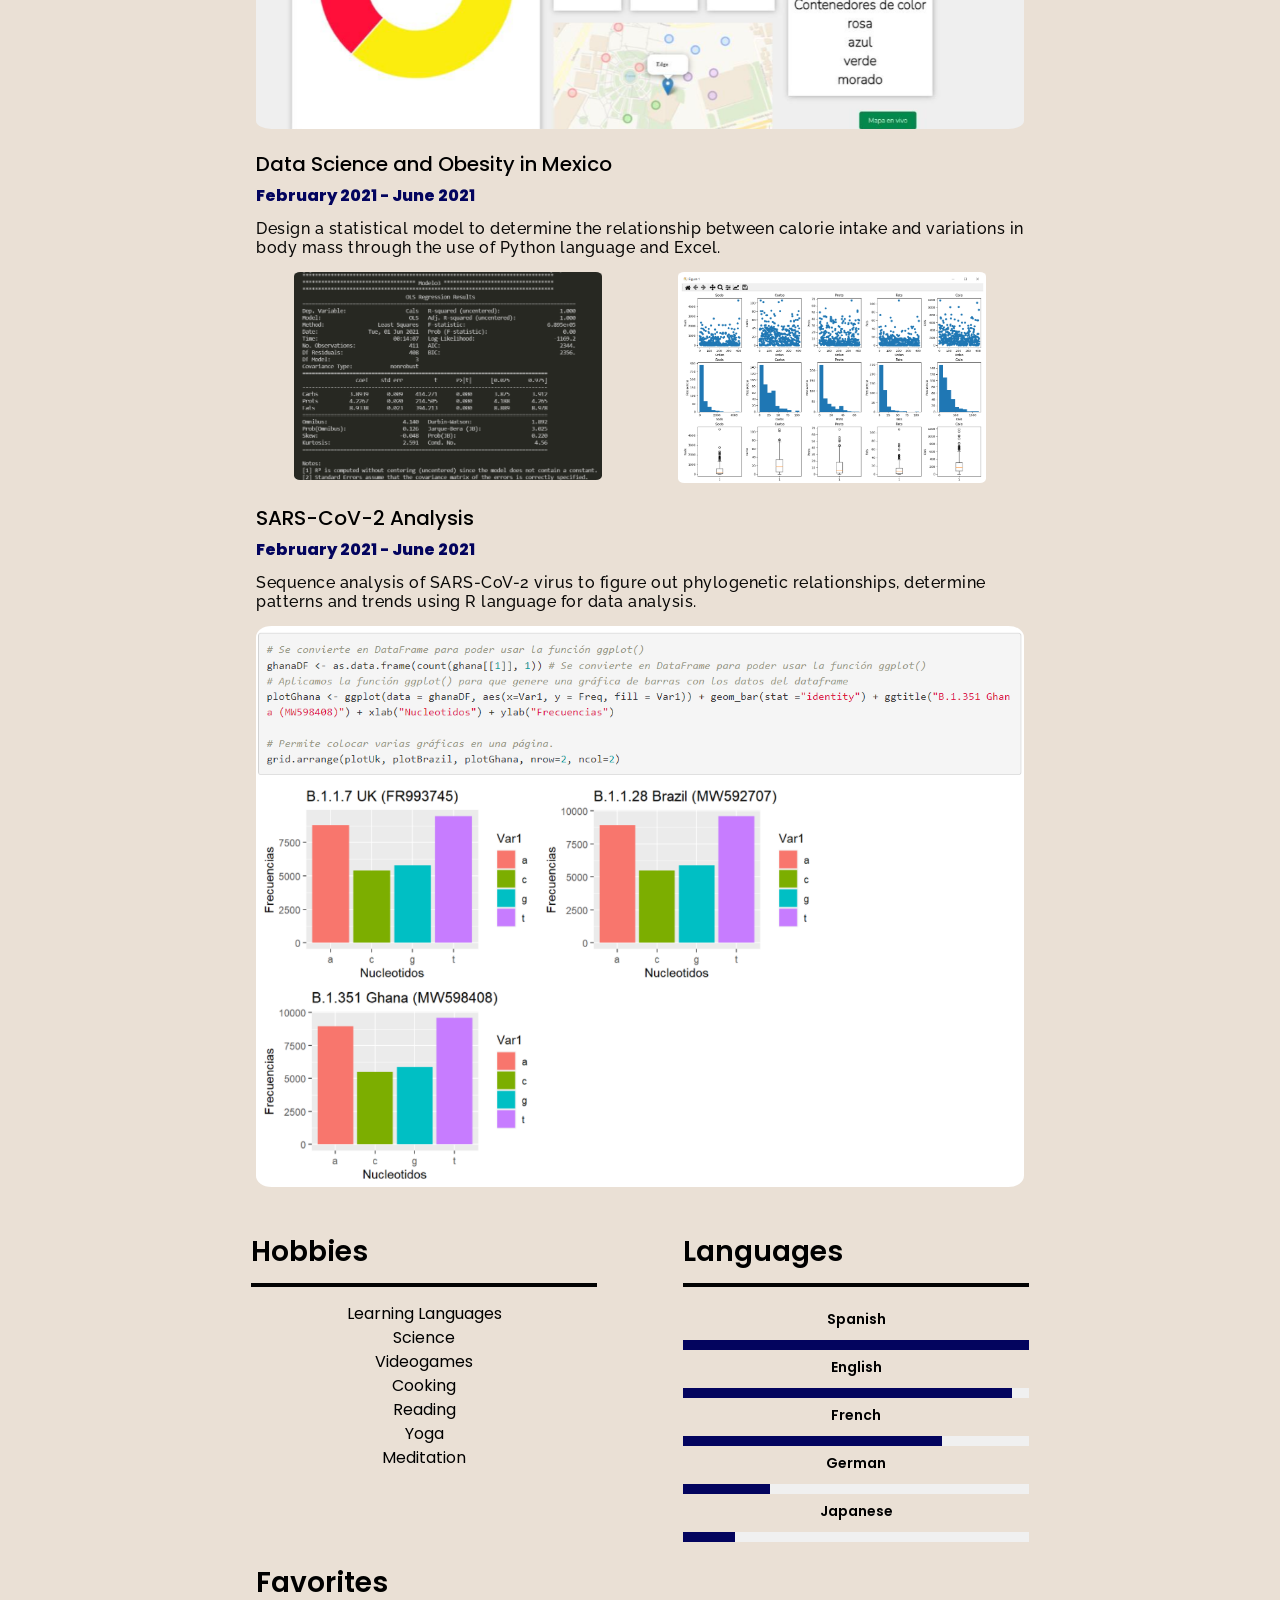
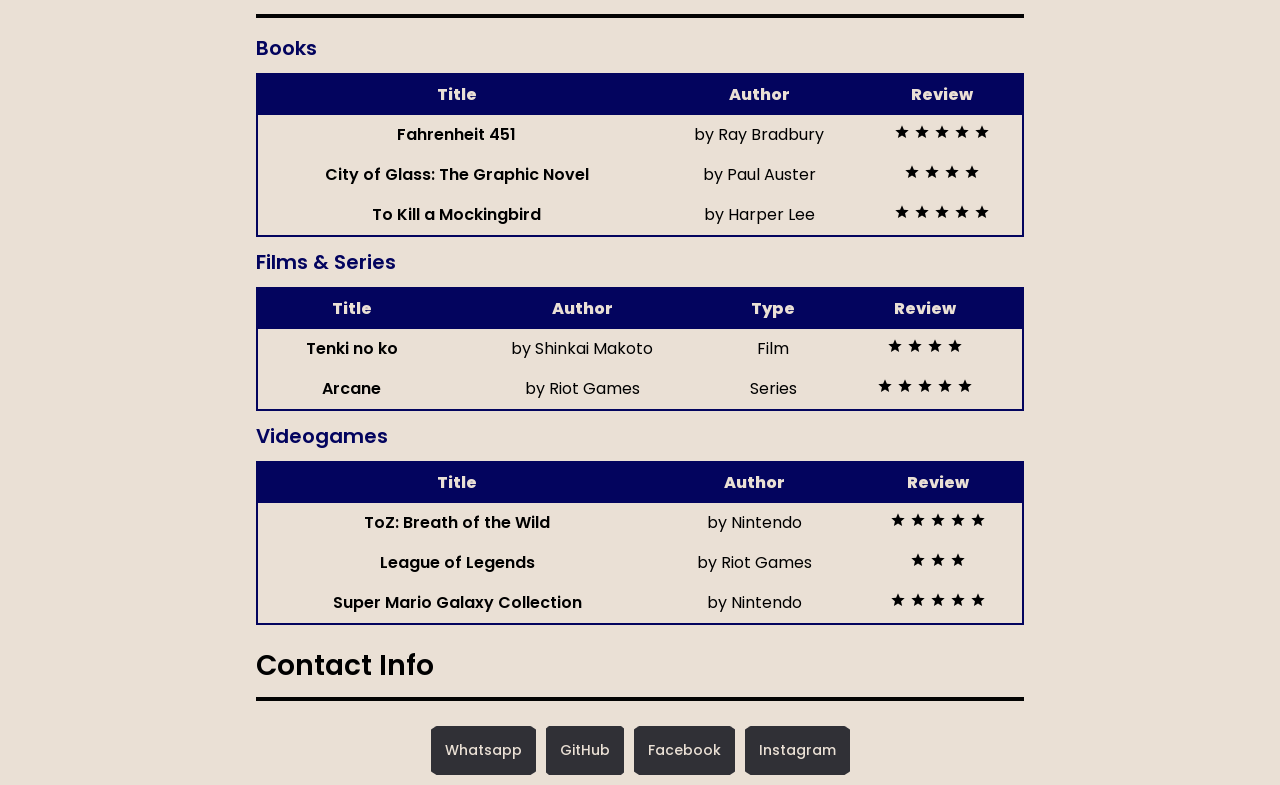
==== commit 77ad66ce: "Final Details" ====
--- a/index.html
+++ b/index.html
@@ -43,8 +43,8 @@
 
             <div id="profile-description">
                 <h1>Emiliano Saucedo Arriola<br><span>Software Engineering</span></h1>
-                <img src="img\profilePicture.jpg" alt="profile-picture">
-                <p>Computer Science student. Interest on Data Analytics and Web Development fields. I have a deep passion in creating solutions to complex problems through the development of new technologies.</p>
+                <img src="https://cdn-icons-png.flaticon.com/512/149/149071.png" alt="profile-picture">
+                <p>Computer Science Student. <br>Experience in Data Analytics and Web Development fields. <br>The idea of helping others through technology is what drives me forward.</p>
             </div>
         </header>
         <!--Education-->
@@ -124,24 +124,24 @@
             <div class="project">
                 <h2>Portfolio</h2>
                 <h3>IoT System for Garbage Monitoring<br><span>August 2021 - December 2021</span></h3>
-                <p>Development of an IoT system simulator run locally to handle trash container capacity to improve waste collection management. Technology used: Raspberry PI (Python), Node-Red (JS), XAMPP (SQL), HTML and CSS.</p>
-                <img src="img\IoT.png">
+                <p>Development of an IoT system simulator that runs locally to handle trash container capacity to improve waste collection management. Technology used: Raspberry PI (Python), Node-Red (JS), XAMPP (SQL), HTML and CSS.</p>
+                <img src="img\IoT.png" alt="IoT dashboard">
             </div>
             <div class="project">
                 <h3>Data Science and Obesity in Mexico<br><span>February 2021 - June 2021</span></h3>
-                <p>Database analysis using Python to design a statistical model to determine the relationship between calorie intake and variations in body mass.</p>
+                <p>Design a statistical model to determine the relationship between calorie intake and variations in body mass through the use of Python language and Excel.</p>
                 <div class="row">
                     <div class="column">
-                        <img src="img\CienciaDatos.png">
+                        <img src="img\CienciaDatos.png" alt="Python stats">
                     </div>
                     <div class="column">
-                        <img src="img\Minitab.png">
+                        <img src="img\Minitab.png" alt="Data Analytics Graphs">
                     </div>
                 </div>
             <div class="project">
                 <h3>SARS-CoV-2 Analysis<br><span>February 2021 - June 2021</span></h3>
-                <p>Sequence analysis of the SARS-CoV-2 virus to find out phylogenetic relationships, determining patterns and trends using R programming language for data analysis.</p>
-                <img src="img\BioComp.png">
+                <p>Sequence analysis of SARS-CoV-2 virus to figure out phylogenetic relationships, determine patterns and trends using R language for data analysis.</p>
+                <img src="img\BioComp.png" alt="Covid-19 Sequence Analysis">
             </div>
                 <br>
             </div>
@@ -209,7 +209,7 @@
                         <th>Review</th>
                     </tr>
                     <tr>
-                        <td>Fahrenheit 451</td>
+                        <td class="fav-title">Fahrenheit 451</td>
                         <td>by Ray Bradbury</td>
                         <td><i class="material-icons">star</i>
                             <i class="material-icons">star</i>
@@ -218,7 +218,7 @@
                             <i class="material-icons">star</i></td>
                     </tr>
                     <tr>
-                        <td>City of Glass: The Graphic Novel</td>
+                        <td class="fav-title">City of Glass: The Graphic Novel</td>
                         <td>by Paul Auster</td>
                         <td><i class="material-icons">star</i>
                             <i class="material-icons">star</i>
@@ -226,7 +226,7 @@
                             <i class="material-icons">star</i></td>
                     </tr>
                     <tr>
-                        <td>To Kill a Mockingbird</td>
+                        <td class="fav-title">To Kill a Mockingbird</td>
                         <td>by Harper Lee</td>
                         <td><i class="material-icons">star</i>
                             <i class="material-icons">star</i>
@@ -246,7 +246,7 @@
                         <th>Review</th>
                     </tr>
                     <tr>
-                        <td>Tenki no ko</td>
+                        <td class="fav-title">Tenki no ko</td>
                         <td>by Shinkai Makoto</td>
                         <td>Film</td>
                         <td><i class="material-icons">star</i>
@@ -255,7 +255,7 @@
                             <i class="material-icons">star</i></td>
                     </tr>
                     <tr>
-                        <td>Arcane</td>
+                        <td class="fav-title">Arcane</td>
                         <td>by Riot Games</td>
                         <td>Series</td>
                         <td><i class="material-icons">star</i>
@@ -275,7 +275,7 @@
                         <th>Review</th>
                     </tr>
                     <tr>
-                        <td>ToZ: Breath of the Wild</td>
+                        <td class="fav-title">ToZ: Breath of the Wild</td>
                         <td>by Nintendo</td>
                         <td><i class="material-icons">star</i>
                             <i class="material-icons">star</i>
@@ -284,14 +284,14 @@
                             <i class="material-icons">star</i></td>
                     </tr>
                     <tr>
-                        <td>League of Legends</td>
+                        <td class="fav-title">League of Legends</td>
                         <td>by Riot Games</td>
                         <td><i class="material-icons">star</i>
                             <i class="material-icons">star</i>
                             <i class="material-icons">star</i></td>
                     </tr>
                     <tr>
-                        <td>Super Mario Galaxy Collection</td>
+                        <td class="fav-title">Super Mario Galaxy Collection</td>
                         <td>by Nintendo</td>
                         <td><i class="material-icons">star</i>
                             <i class="material-icons">star</i>
@@ -307,9 +307,10 @@
                 <h2>Contact Info</h2>
                 <table>
                     <tr>
+                        <td><a href="#.">Whatsapp</a></td>
+                        <td><a href="#.">GitHub</a></td>
                         <td><a href="#.">Facebook</a></td>
                         <td><a href="#.">Instagram</a></td>
-                        <td><a href="#.">GitHub</a></td>
                     </tr>
                 </table>
             </div>
--- a/main.css
+++ b/main.css
@@ -52,7 +52,7 @@
         
         body{
             /* background-color: #f9f6ee; */
-            line-height: 1;
+            line-height: 1.5;
             background-color: #EAE0D5;
             font-family: 'Poppins', sans-serif;
             margin-left: auto;
@@ -94,7 +94,7 @@
         }
 
         h3{
-            font-weight: 400;
+            font-weight: 500;
             font-size: 20px;
             max-width: 80%;
             margin-top: 10px;
@@ -185,7 +185,7 @@
             right: 0;
             top: 40px;
             width: 320px;
-            background-color: #EAE0D5;
+            background-color: #212121;
             z-index: 1000;
             height: 100vh;
             /* display: none; */
@@ -328,6 +328,7 @@
             margin-right: auto;
             max-width: 80%;
             border-radius: 2%;
+            width: 100vw;
         }
 
         #portfolio h3{
@@ -344,6 +345,7 @@
         #portfolio .row{
             display: flex;
             margin: auto;
+            max-width: 80%;
         }
         
         #portfolio .column{
@@ -403,15 +405,15 @@
         }
         
         #favorites .favorite-item table{
-            /* border-collapse: collapse; */
-            max-width: 90%;
+            max-width: 80%;
+            width: 60vw;
             margin: auto;
             border: 2px solid #03045E;
         }
 
         #favorites .favorite-item th{
             padding: 8px;
-            text-align: left;
+            text-align: center;
             font-weight: 800;
             background-color: #03045E;
             color: #EAE0D5;
@@ -419,7 +421,12 @@
 
         #favorites .favorite-item td{
             padding: 8px;
-            font-weight: 16px;
+            text-align: center;
+            font-size: 16px;
+        }
+
+        #favorites .favorite-item .fav-title{
+            font-weight: 600;
         }
 
         #favorites i{
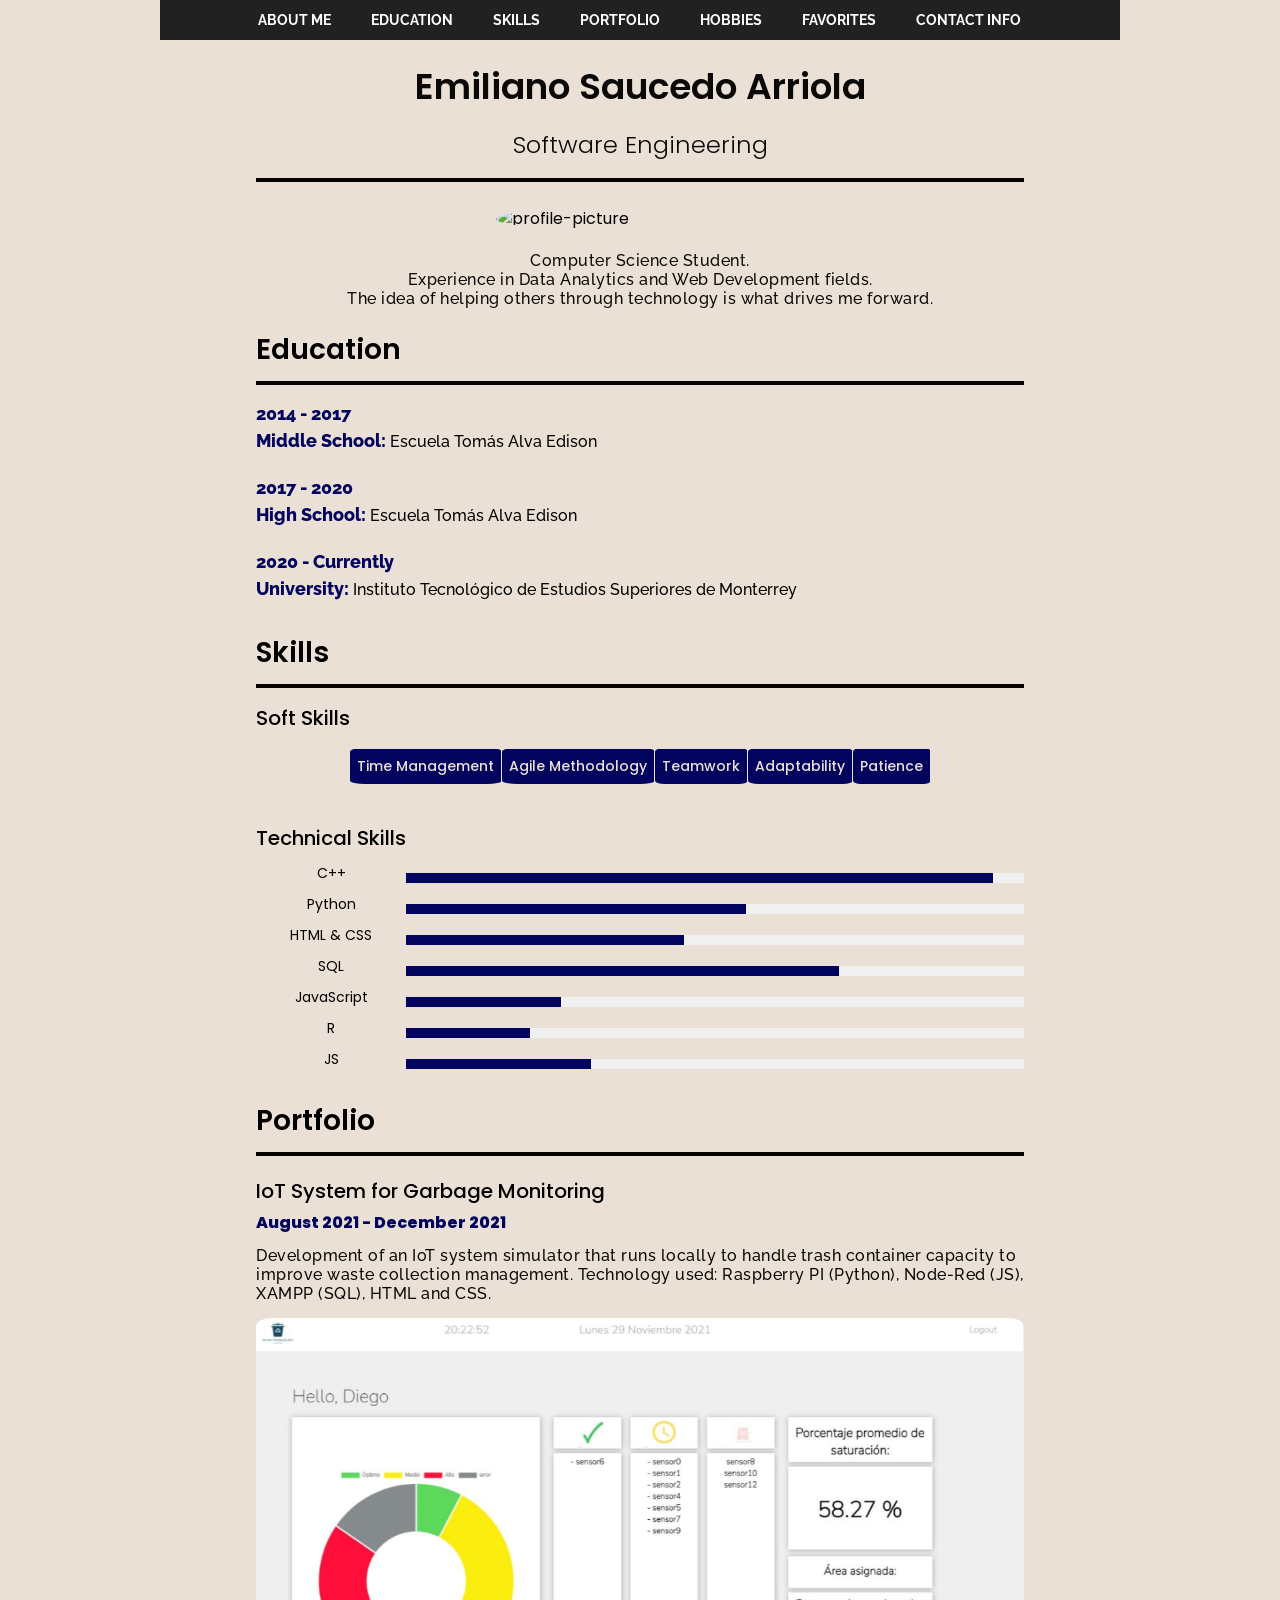
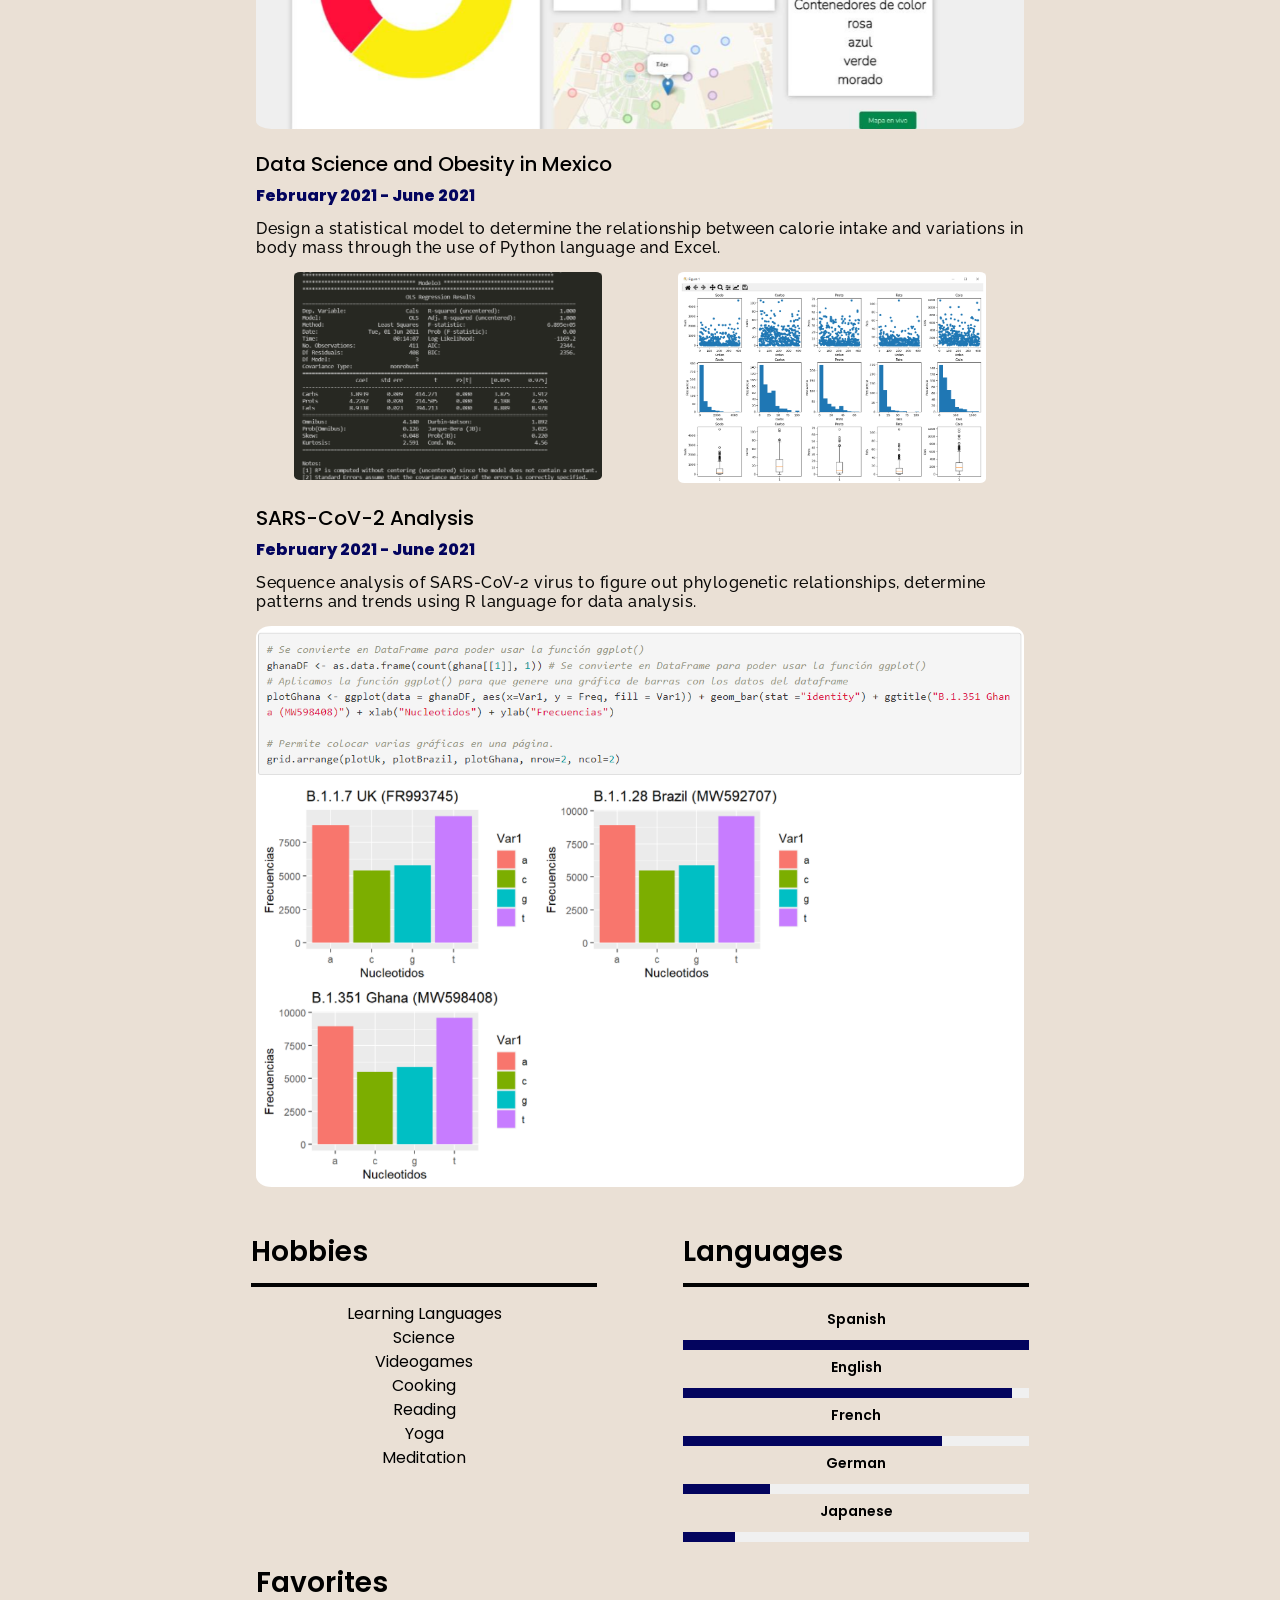
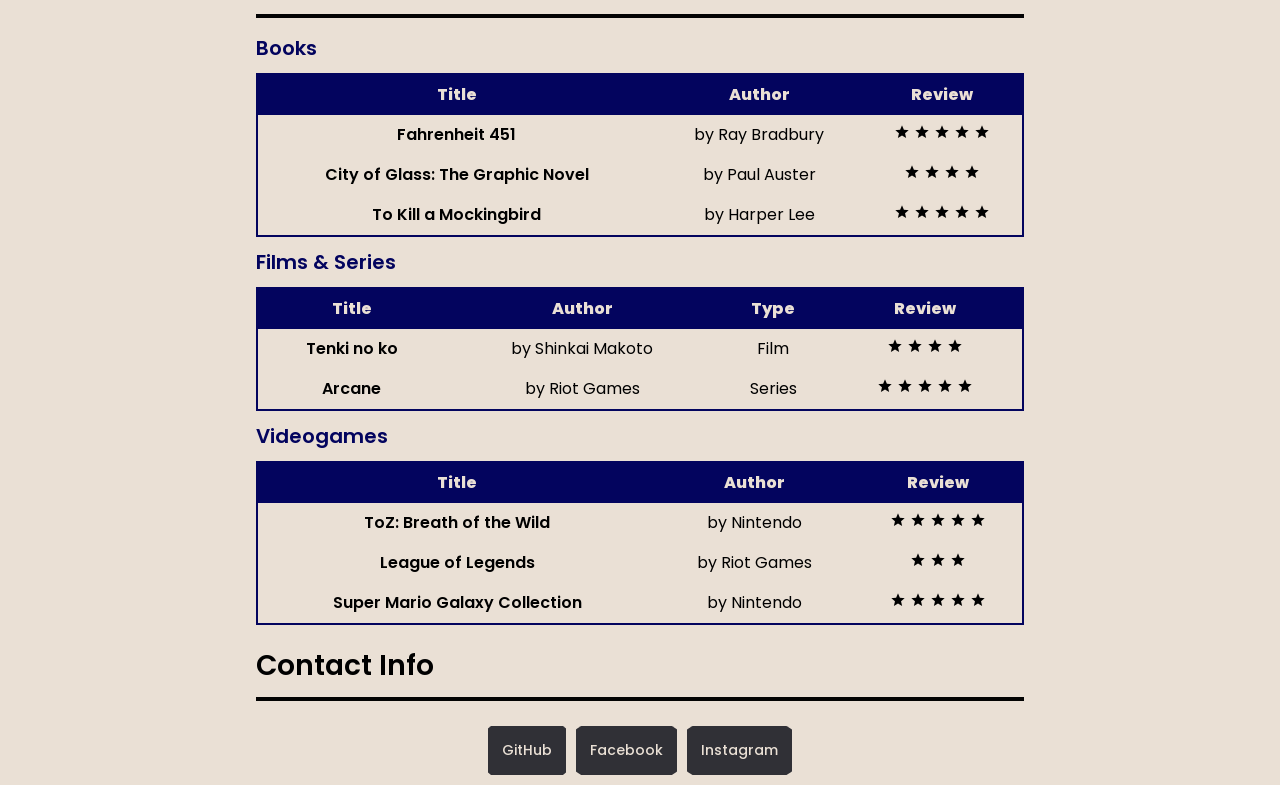
==== commit 2816ff54: "Delete whatsapp" ====
--- a/index.html
+++ b/index.html
@@ -307,7 +307,6 @@
                 <h2>Contact Info</h2>
                 <table>
                     <tr>
-                        <td><a href="#.">Whatsapp</a></td>
                         <td><a href="#.">GitHub</a></td>
                         <td><a href="#.">Facebook</a></td>
                         <td><a href="#.">Instagram</a></td>
--- a/main.css
+++ b/main.css
@@ -184,7 +184,7 @@
             position: fixed;
             right: 0;
             top: 40px;
-            width: 320px;
+            width: 100%;
             background-color: #212121;
             z-index: 1000;
             height: 100vh;
